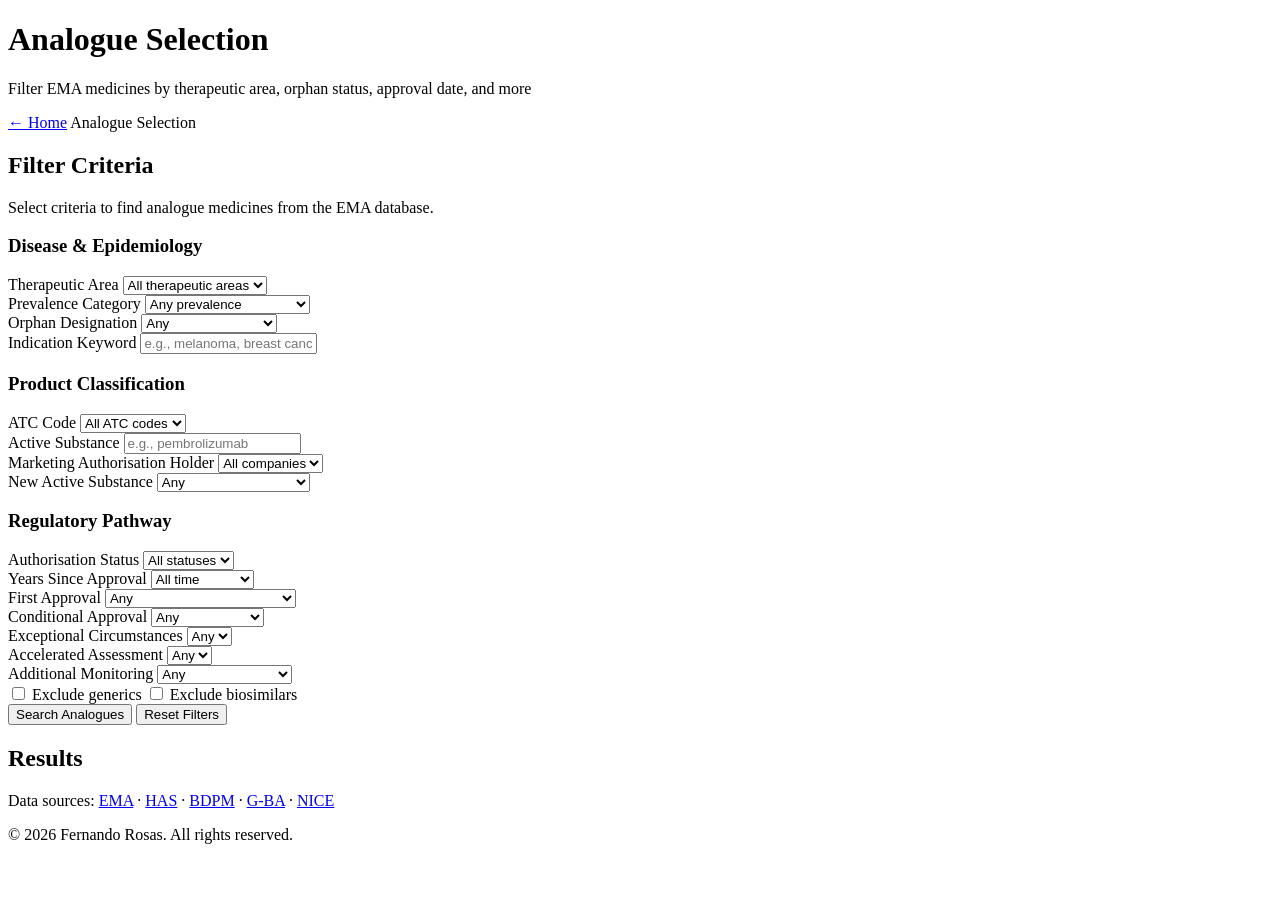
==== app/static/analogues.html @ 76475c4f "Add copyright notice to all pages Adds © 2026 Fernando Rosas footer line to index, hta, analogues, a" ====
<!DOCTYPE html>
<html lang="en">
<head>
    <meta charset="UTF-8">
    <meta name="viewport" content="width=device-width, initial-scale=1.0">
    <title>Analogue Selection — HTA Assessment Finder</title>
    <link rel="stylesheet" href="/static/style.css">
    <!-- Privacy-friendly analytics by Plausible -->
    <script async src="https://plausible.io/js/pa-WicLt2ziy4Y9gaHl7hJ8s.js"></script>
    <script>
      window.plausible=window.plausible||function(){(plausible.q=plausible.q||[]).push(arguments)},plausible.init=plausible.init||function(i){plausible.o=i||{}};
      plausible.init()
    </script>
</head>
<body>
    <header>
        <div class="container">
            <h1>Analogue Selection</h1>
            <p class="subtitle">Filter EMA medicines by therapeutic area, orphan status, approval date, and more</p>
        </div>
    </header>

    <nav class="page-nav">
        <div class="container">
            <a href="/" class="back-link">&larr; Home</a>
            <span class="page-title">Analogue Selection</span>
        </div>
    </nav>

    <main class="container">
        <!-- Filters panel -->
        <section class="card">
            <h2>Filter Criteria</h2>
            <p class="filter-description">Select criteria to find analogue medicines from the EMA database.</p>

            <!-- Section: Disease & Epidemiology -->
            <h3 class="filter-section-title">Disease &amp; Epidemiology</h3>
            <div class="filter-grid">
                <div class="filter-group">
                    <label for="filter-area">Therapeutic Area</label>
                    <select id="filter-area"><option value="">All therapeutic areas</option></select>
                </div>
                <div class="filter-group">
                    <label for="filter-prevalence">Prevalence Category</label>
                    <select id="filter-prevalence">
                        <option value="">Any prevalence</option>
                        <option value="ultra-rare">Ultra-rare (&lt;1 in 50,000)</option>
                        <option value="rare">Rare (&lt;5 in 10,000)</option>
                        <option value="non-rare">Non-rare</option>
                    </select>
                </div>
                <div class="filter-group">
                    <label for="filter-orphan">Orphan Designation</label>
                    <select id="filter-orphan">
                        <option value="">Any</option>
                        <option value="yes">Orphan designated</option>
                        <option value="no">Non-orphan</option>
                    </select>
                </div>
                <div class="filter-group">
                    <label for="filter-indication">Indication Keyword</label>
                    <input type="text" id="filter-indication" placeholder="e.g., melanoma, breast cancer, SMA">
                </div>
            </div>

            <!-- Section: Product Classification -->
            <h3 class="filter-section-title">Product Classification</h3>
            <div class="filter-grid">
                <div class="filter-group">
                    <label for="filter-atc">ATC Code</label>
                    <select id="filter-atc"><option value="">All ATC codes</option></select>
                </div>
                <div class="filter-group">
                    <label for="filter-substance">Active Substance</label>
                    <input type="text" id="filter-substance" placeholder="e.g., pembrolizumab">
                </div>
                <div class="filter-group">
                    <label for="filter-mah">Marketing Authorisation Holder</label>
                    <select id="filter-mah"><option value="">All companies</option></select>
                </div>
                <div class="filter-group">
                    <label for="filter-new-substance">New Active Substance</label>
                    <select id="filter-new-substance">
                        <option value="">Any</option>
                        <option value="yes">Yes (novel substance)</option>
                        <option value="no">No</option>
                    </select>
                </div>
            </div>

            <!-- Section: Regulatory Pathway -->
            <h3 class="filter-section-title">Regulatory Pathway</h3>
            <div class="filter-grid">
                <div class="filter-group">
                    <label for="filter-status">Authorisation Status</label>
                    <select id="filter-status"><option value="">All statuses</option></select>
                </div>
                <div class="filter-group">
                    <label for="filter-years">Years Since Approval</label>
                    <select id="filter-years">
                        <option value="0">All time</option>
                        <option value="3">Last 3 years</option>
                        <option value="5">Last 5 years</option>
                        <option value="10">Last 10 years</option>
                        <option value="15">Last 15 years</option>
                    </select>
                </div>
                <div class="filter-group">
                    <label for="filter-first">First Approval</label>
                    <select id="filter-first">
                        <option value="">Any</option>
                        <option value="yes">Yes (first EMA authorization)</option>
                        <option value="no">No (subsequent)</option>
                    </select>
                </div>
                <div class="filter-group">
                    <label for="filter-conditional">Conditional Approval</label>
                    <select id="filter-conditional">
                        <option value="">Any</option>
                        <option value="yes">Conditional MA</option>
                        <option value="no">Standard MA</option>
                    </select>
                </div>
                <div class="filter-group">
                    <label for="filter-exceptional">Exceptional Circumstances</label>
                    <select id="filter-exceptional">
                        <option value="">Any</option>
                        <option value="yes">Yes</option>
                        <option value="no">No</option>
                    </select>
                </div>
                <div class="filter-group">
                    <label for="filter-accelerated">Accelerated Assessment</label>
                    <select id="filter-accelerated">
                        <option value="">Any</option>
                        <option value="yes">Yes</option>
                        <option value="no">No</option>
                    </select>
                </div>
                <div class="filter-group">
                    <label for="filter-monitoring">Additional Monitoring</label>
                    <select id="filter-monitoring">
                        <option value="">Any</option>
                        <option value="yes">Yes (black triangle)</option>
                        <option value="no">No</option>
                    </select>
                </div>
            </div>

            <!-- Exclusion checkboxes -->
            <div class="filter-checkboxes">
                <label class="checkbox-label">
                    <input type="checkbox" id="filter-excl-generics"> Exclude generics
                </label>
                <label class="checkbox-label">
                    <input type="checkbox" id="filter-excl-biosimilars"> Exclude biosimilars
                </label>
            </div>

            <div class="filter-actions">
                <button id="analogue-search-btn">Search Analogues</button>
                <button id="analogue-reset-btn" class="btn-secondary">Reset Filters</button>
            </div>
        </section>

        <!-- Results -->
        <section class="card" id="analogue-results-section">
            <h2>Results</h2>
            <div id="analogue-status" class="status-msg hidden"></div>
            <div id="analogue-results"></div>
        </section>
    </main>

    <footer>
        <div class="container">
            <p>Data sources: <a href="https://www.ema.europa.eu" target="_blank" rel="noopener">EMA</a> &middot;
            <a href="https://www.has-sante.fr" target="_blank" rel="noopener">HAS</a> &middot;
            <a href="https://base-donnees-publique.medicaments.gouv.fr" target="_blank" rel="noopener">BDPM</a> &middot;
            <a href="https://www.g-ba.de" target="_blank" rel="noopener">G-BA</a> &middot;
            <a href="https://www.nice.org.uk" target="_blank" rel="noopener">NICE</a></p>
            <p>&copy; 2026 Fernando Rosas. All rights reserved.</p>
        </div>
    </footer>

    <script src="/static/shared.js"></script>
    <script src="/static/analogues.js"></script>
</body>
</html>
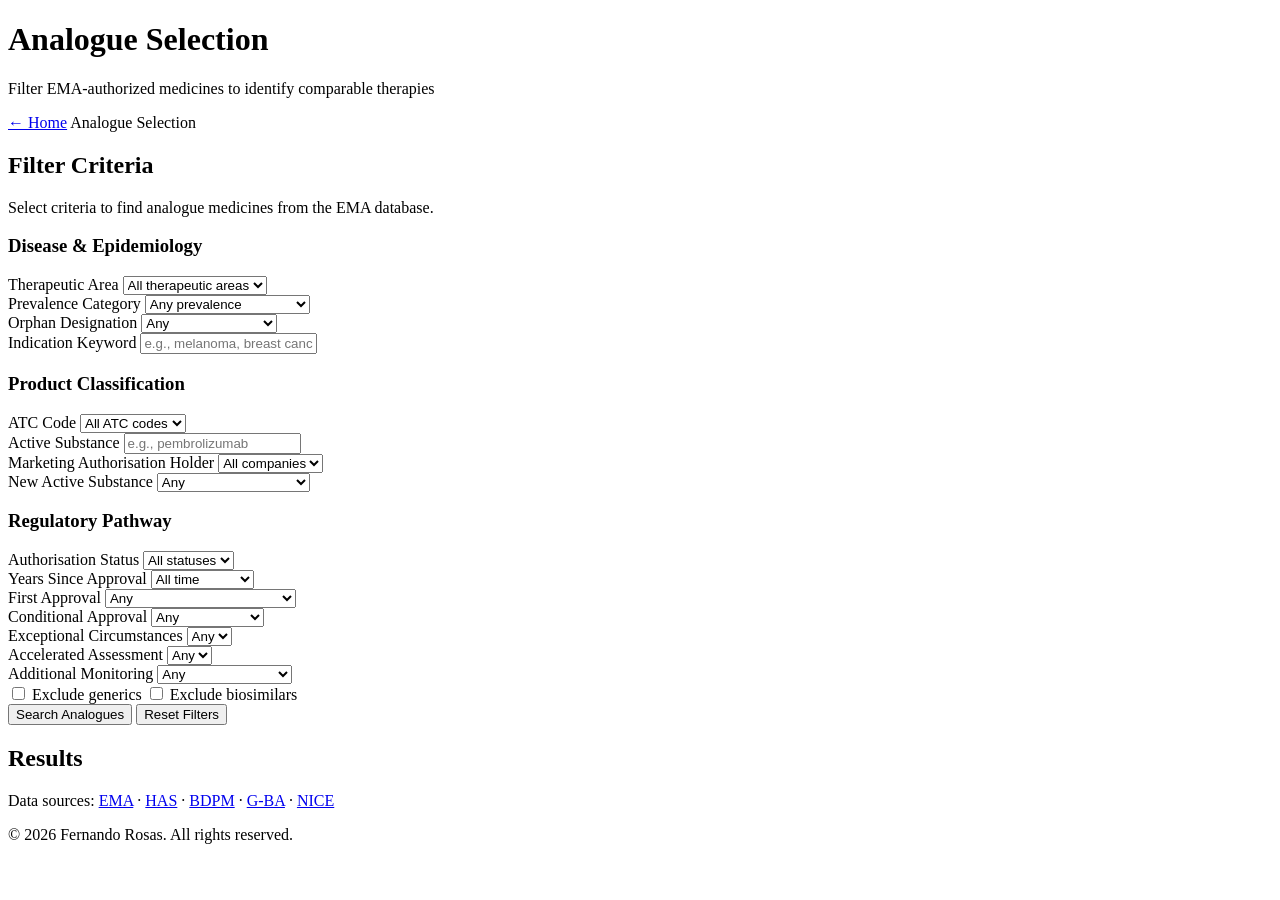
==== commit a1d97833: "Port missing changes from other branch - Add summary_en field to AssessmentResult model - France HAS" ====
--- a/app/static/analogues.html
+++ b/app/static/analogues.html
@@ -16,7 +16,7 @@
     <header>
         <div class="container">
             <h1>Analogue Selection</h1>
-            <p class="subtitle">Filter EMA medicines by therapeutic area, orphan status, approval date, and more</p>
+            <p class="subtitle">Filter EMA-authorized medicines to identify comparable therapies</p>
         </div>
     </header>
 
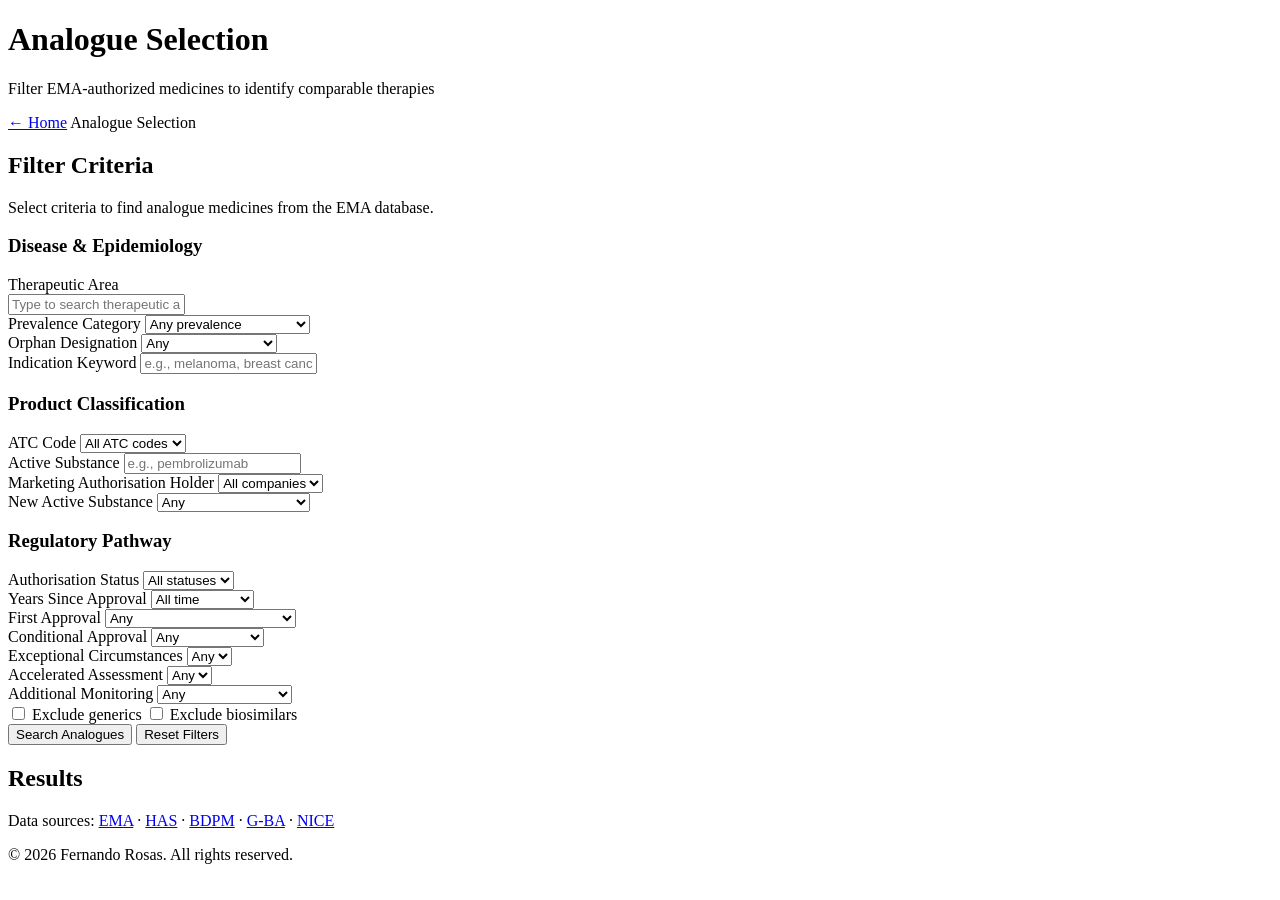
==== commit d956098b: "Enhance Analogue Selection: multi-area filter, Excel export, prevalence column Three improvements to" ====
--- a/app/static/analogues.html
+++ b/app/static/analogues.html
@@ -3,7 +3,7 @@
 <head>
     <meta charset="UTF-8">
     <meta name="viewport" content="width=device-width, initial-scale=1.0">
-    <title>Analogue Selection — HTA Assessment Finder</title>
+    <title>Analogue Selection — VAP Global Resources</title>
     <link rel="stylesheet" href="/static/style.css">
     <!-- Privacy-friendly analytics by Plausible -->
     <script async src="https://plausible.io/js/pa-WicLt2ziy4Y9gaHl7hJ8s.js"></script>
@@ -36,9 +36,13 @@
             <!-- Section: Disease & Epidemiology -->
             <h3 class="filter-section-title">Disease &amp; Epidemiology</h3>
             <div class="filter-grid">
-                <div class="filter-group">
-                    <label for="filter-area">Therapeutic Area</label>
-                    <select id="filter-area"><option value="">All therapeutic areas</option></select>
+                <div class="filter-group filter-group-wide">
+                    <label for="filter-area-input">Therapeutic Area</label>
+                    <div class="area-multiselect">
+                        <div id="filter-area-tags" class="area-tags"></div>
+                        <input type="text" id="filter-area-input" placeholder="Type to search therapeutic areas..." autocomplete="off">
+                        <div id="filter-area-dropdown" class="area-dropdown hidden"></div>
+                    </div>
                 </div>
                 <div class="filter-group">
                     <label for="filter-prevalence">Prevalence Category</label>
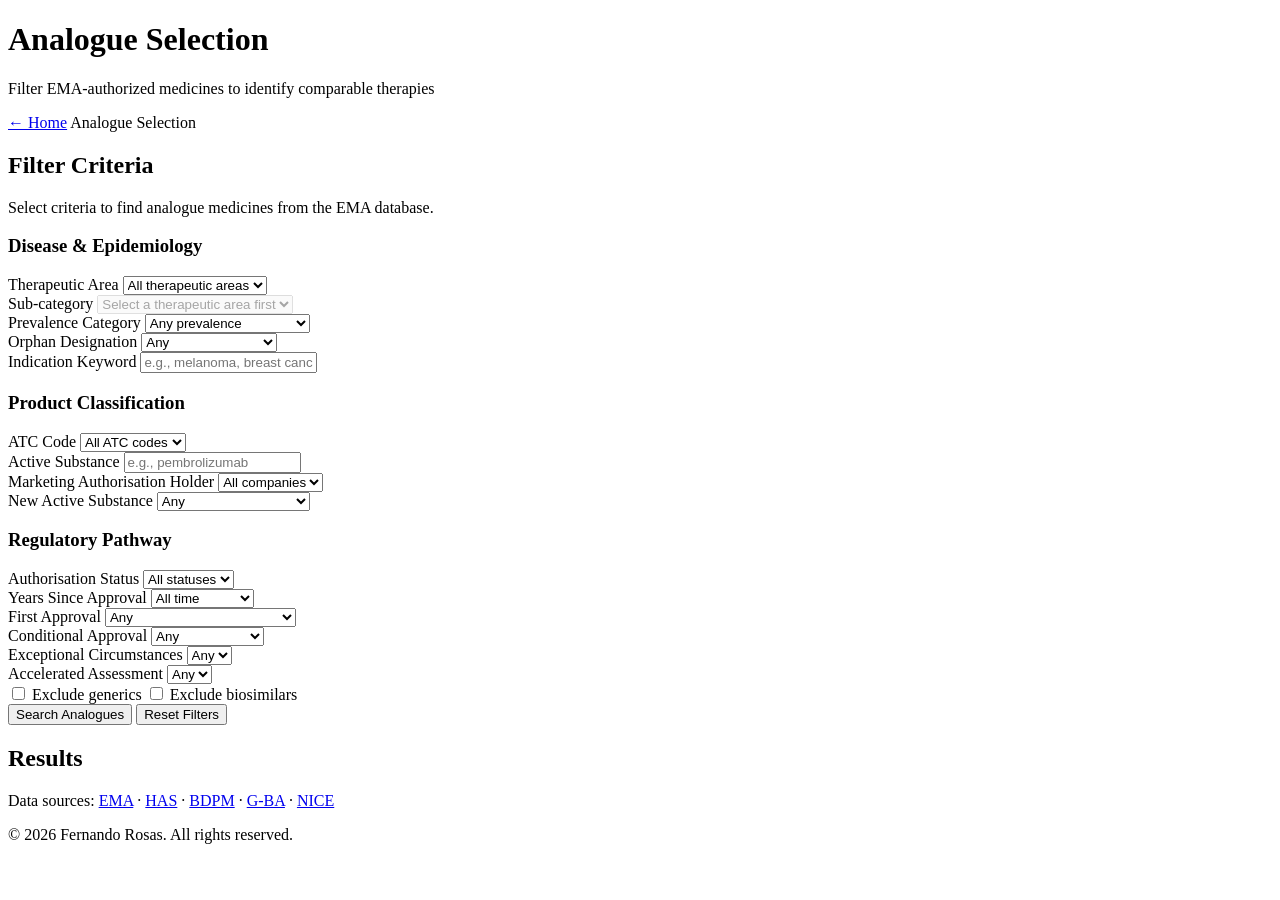
==== commit 14eb3e2b: "Add hierarchical therapeutic area taxonomy, remove black triangle Replace the flat text-based therap" ====
--- a/app/static/analogues.html
+++ b/app/static/analogues.html
@@ -36,13 +36,17 @@
             <!-- Section: Disease & Epidemiology -->
             <h3 class="filter-section-title">Disease &amp; Epidemiology</h3>
             <div class="filter-grid">
-                <div class="filter-group filter-group-wide">
-                    <label for="filter-area-input">Therapeutic Area</label>
-                    <div class="area-multiselect">
-                        <div id="filter-area-tags" class="area-tags"></div>
-                        <input type="text" id="filter-area-input" placeholder="Type to search therapeutic areas..." autocomplete="off">
-                        <div id="filter-area-dropdown" class="area-dropdown hidden"></div>
-                    </div>
+                <div class="filter-group">
+                    <label for="filter-category">Therapeutic Area</label>
+                    <select id="filter-category">
+                        <option value="">All therapeutic areas</option>
+                    </select>
+                </div>
+                <div class="filter-group">
+                    <label for="filter-subcategory">Sub-category</label>
+                    <select id="filter-subcategory" disabled>
+                        <option value="">Select a therapeutic area first</option>
+                    </select>
                 </div>
                 <div class="filter-group">
                     <label for="filter-prevalence">Prevalence Category</label>
@@ -141,14 +145,6 @@
                         <option value="no">No</option>
                     </select>
                 </div>
-                <div class="filter-group">
-                    <label for="filter-monitoring">Additional Monitoring</label>
-                    <select id="filter-monitoring">
-                        <option value="">Any</option>
-                        <option value="yes">Yes (black triangle)</option>
-                        <option value="no">No</option>
-                    </select>
-                </div>
             </div>
 
             <!-- Exclusion checkboxes -->
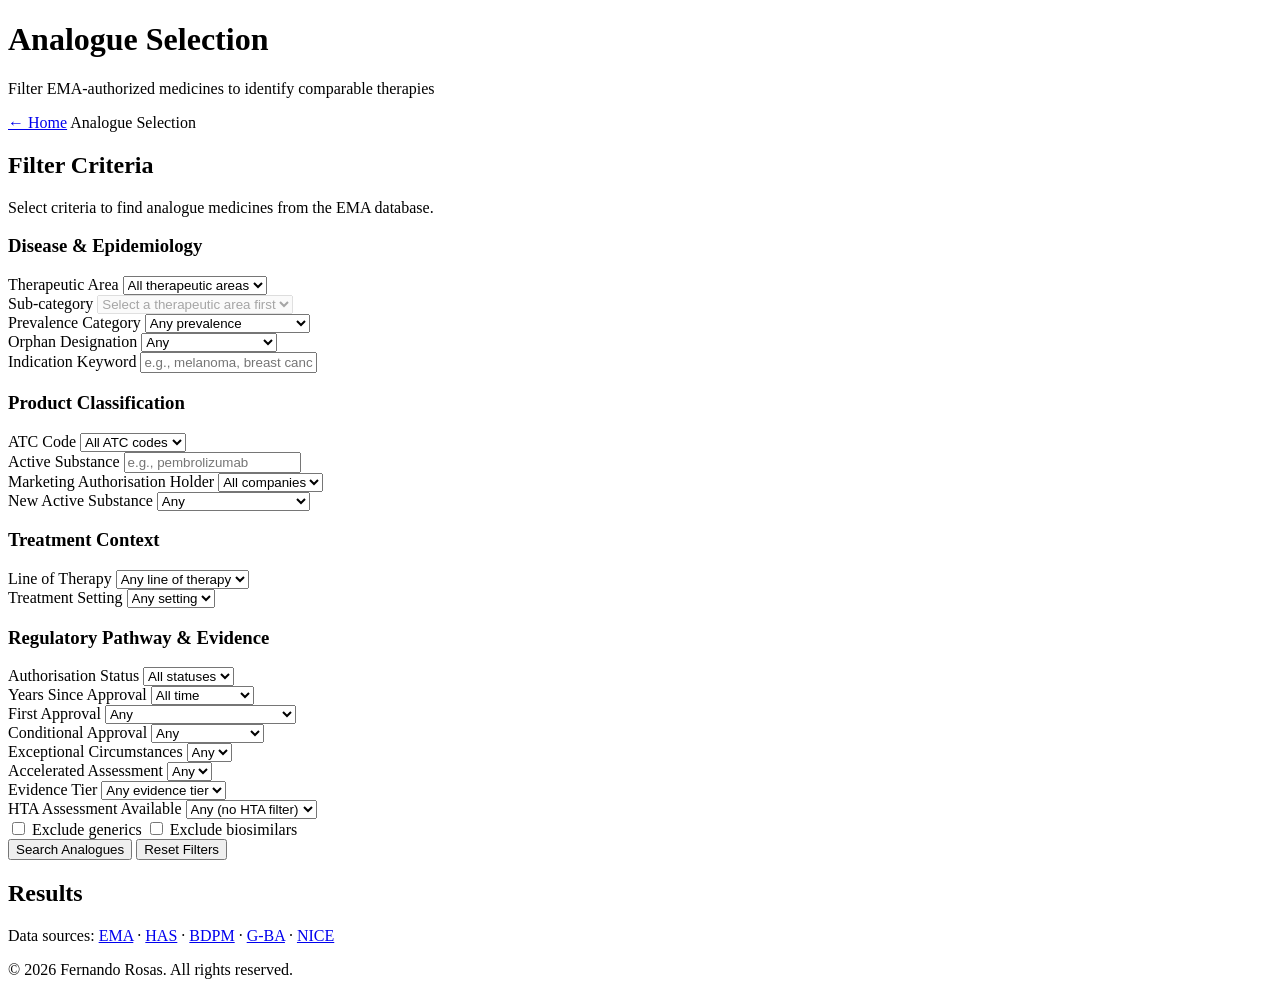
==== commit fe3ef3f2: "Add HTA cross-reference, line-of-therapy, evidence tier, and per-indication rows to analogue selecti" ====
--- a/app/static/analogues.html
+++ b/app/static/analogues.html
@@ -96,8 +96,21 @@
                 </div>
             </div>
 
-            <!-- Section: Regulatory Pathway -->
-            <h3 class="filter-section-title">Regulatory Pathway</h3>
+            <!-- Section: Line of Therapy & Treatment Setting -->
+            <h3 class="filter-section-title">Treatment Context</h3>
+            <div class="filter-grid">
+                <div class="filter-group">
+                    <label for="filter-lot">Line of Therapy</label>
+                    <select id="filter-lot"><option value="">Any line of therapy</option></select>
+                </div>
+                <div class="filter-group">
+                    <label for="filter-setting">Treatment Setting</label>
+                    <select id="filter-setting"><option value="">Any setting</option></select>
+                </div>
+            </div>
+
+            <!-- Section: Regulatory Pathway & Evidence -->
+            <h3 class="filter-section-title">Regulatory Pathway &amp; Evidence</h3>
             <div class="filter-grid">
                 <div class="filter-group">
                     <label for="filter-status">Authorisation Status</label>
@@ -144,6 +157,14 @@
                         <option value="yes">Yes</option>
                         <option value="no">No</option>
                     </select>
+                </div>
+                <div class="filter-group">
+                    <label for="filter-evidence">Evidence Tier</label>
+                    <select id="filter-evidence"><option value="">Any evidence tier</option></select>
+                </div>
+                <div class="filter-group">
+                    <label for="filter-hta">HTA Assessment Available</label>
+                    <select id="filter-hta"><option value="">Any (no HTA filter)</option></select>
                 </div>
             </div>
 
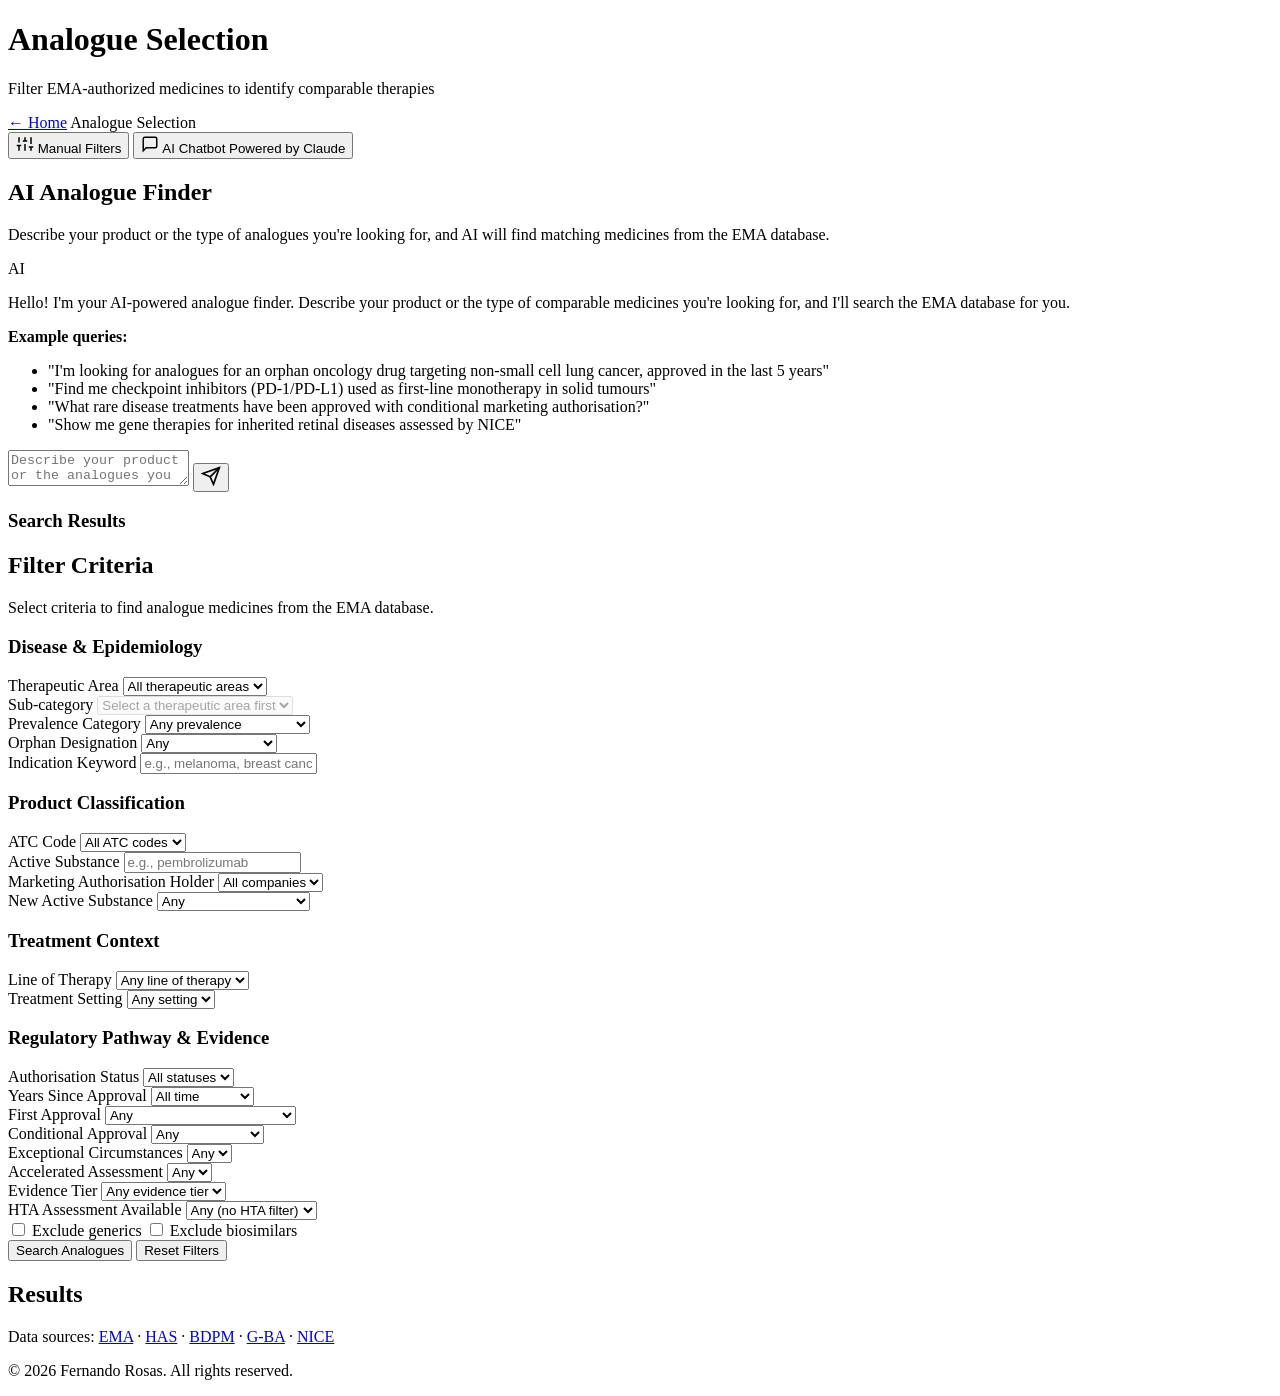
==== commit c0a162a5: "Add AI chatbot to Analogue Selection module Users can now describe their product or desired analogue" ====
--- a/app/static/analogues.html
+++ b/app/static/analogues.html
@@ -28,8 +28,60 @@
     </nav>
 
     <main class="container">
-        <!-- Filters panel -->
-        <section class="card">
+        <!-- Mode switcher: Manual Filters vs AI Chatbot -->
+        <div class="analogue-mode-switcher">
+            <button class="mode-tab active" data-mode="filters" id="mode-filters-tab">
+                <svg width="18" height="18" viewBox="0 0 24 24" fill="none" stroke="currentColor" stroke-width="2"><line x1="4" y1="21" x2="4" y2="14"/><line x1="4" y1="10" x2="4" y2="3"/><line x1="12" y1="21" x2="12" y2="12"/><line x1="12" y1="8" x2="12" y2="3"/><line x1="20" y1="21" x2="20" y2="16"/><line x1="20" y1="12" x2="20" y2="3"/><line x1="1" y1="14" x2="7" y2="14"/><line x1="9" y1="8" x2="15" y2="8"/><line x1="17" y1="16" x2="23" y2="16"/></svg>
+                Manual Filters
+            </button>
+            <button class="mode-tab" data-mode="chatbot" id="mode-chatbot-tab">
+                <svg width="18" height="18" viewBox="0 0 24 24" fill="none" stroke="currentColor" stroke-width="2"><path d="M21 15a2 2 0 0 1-2 2H7l-4 4V5a2 2 0 0 1 2-2h14a2 2 0 0 1 2 2z"/></svg>
+                AI Chatbot
+                <span class="mode-badge">Powered by Claude</span>
+            </button>
+        </div>
+
+        <!-- AI Chatbot panel -->
+        <section class="card chatbot-section hidden" id="chatbot-section">
+            <h2>AI Analogue Finder</h2>
+            <p class="filter-description">Describe your product or the type of analogues you're looking for, and AI will find matching medicines from the EMA database.</p>
+
+            <div class="chatbot-container">
+                <div class="chatbot-messages" id="chatbot-messages">
+                    <div class="chat-message assistant">
+                        <div class="chat-avatar">AI</div>
+                        <div class="chat-bubble">
+                            <p>Hello! I'm your AI-powered analogue finder. Describe your product or the type of comparable medicines you're looking for, and I'll search the EMA database for you.</p>
+                            <p class="chat-examples"><strong>Example queries:</strong></p>
+                            <ul class="chat-examples-list">
+                                <li>"I'm looking for analogues for an orphan oncology drug targeting non-small cell lung cancer, approved in the last 5 years"</li>
+                                <li>"Find me checkpoint inhibitors (PD-1/PD-L1) used as first-line monotherapy in solid tumours"</li>
+                                <li>"What rare disease treatments have been approved with conditional marketing authorisation?"</li>
+                                <li>"Show me gene therapies for inherited retinal diseases assessed by NICE"</li>
+                            </ul>
+                        </div>
+                    </div>
+                </div>
+
+                <div class="chatbot-input-area">
+                    <textarea id="chatbot-input" placeholder="Describe your product or the analogues you want to find..." rows="2"></textarea>
+                    <button id="chatbot-send-btn" title="Send message">
+                        <svg width="20" height="20" viewBox="0 0 24 24" fill="none" stroke="currentColor" stroke-width="2"><line x1="22" y1="2" x2="11" y2="13"/><polygon points="22 2 15 22 11 13 2 9 22 2"/></svg>
+                    </button>
+                </div>
+            </div>
+
+            <!-- Chatbot results appear here -->
+            <div id="chatbot-results-section" class="hidden">
+                <h3 class="chatbot-results-title">Search Results</h3>
+                <div id="chatbot-filters-display"></div>
+                <div id="chatbot-status" class="status-msg hidden"></div>
+                <div id="chatbot-results"></div>
+            </div>
+        </section>
+
+        <!-- Filters panel (manual mode) -->
+        <section class="card" id="filters-section">
             <h2>Filter Criteria</h2>
             <p class="filter-description">Select criteria to find analogue medicines from the EMA database.</p>
 
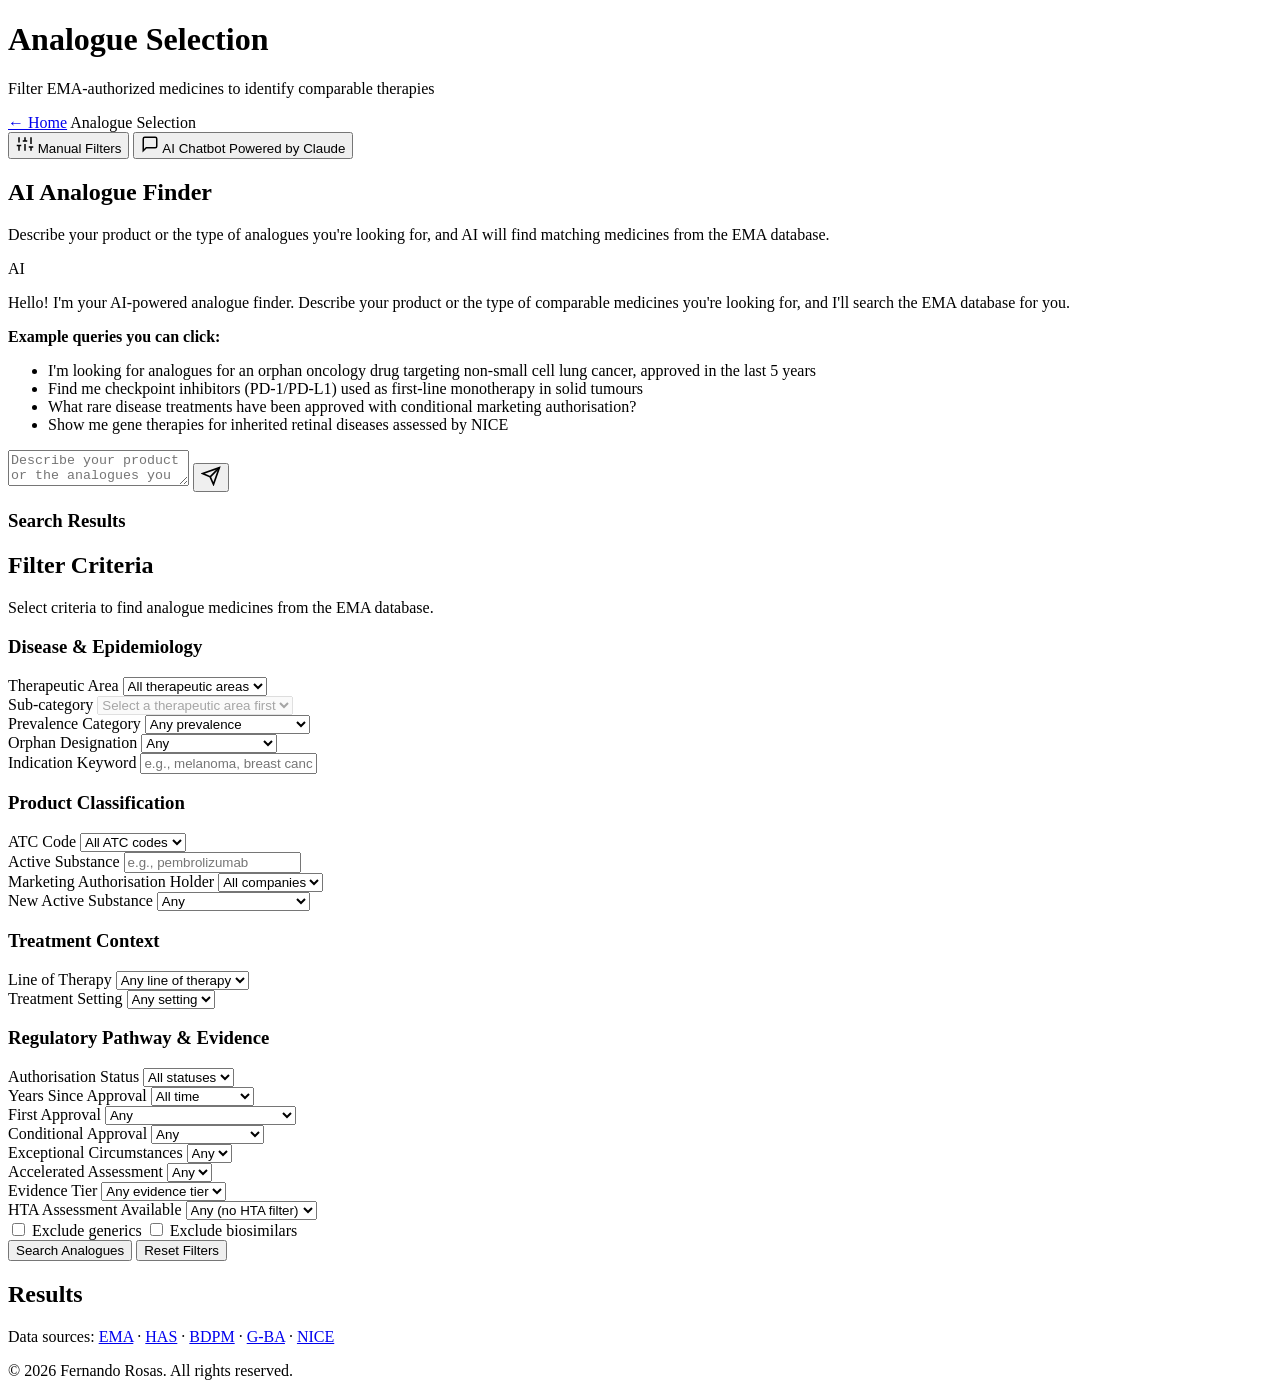
==== commit 4aef2236: "Improve AI chatbot: switch to Sonnet 4.6, harden endpoint, polish UX - Switch from Opus 4.6 to Sonne" ====
--- a/app/static/analogues.html
+++ b/app/static/analogues.html
@@ -29,44 +29,44 @@
 
     <main class="container">
         <!-- Mode switcher: Manual Filters vs AI Chatbot -->
-        <div class="analogue-mode-switcher">
-            <button class="mode-tab active" data-mode="filters" id="mode-filters-tab">
-                <svg width="18" height="18" viewBox="0 0 24 24" fill="none" stroke="currentColor" stroke-width="2"><line x1="4" y1="21" x2="4" y2="14"/><line x1="4" y1="10" x2="4" y2="3"/><line x1="12" y1="21" x2="12" y2="12"/><line x1="12" y1="8" x2="12" y2="3"/><line x1="20" y1="21" x2="20" y2="16"/><line x1="20" y1="12" x2="20" y2="3"/><line x1="1" y1="14" x2="7" y2="14"/><line x1="9" y1="8" x2="15" y2="8"/><line x1="17" y1="16" x2="23" y2="16"/></svg>
+        <div class="analogue-mode-switcher" role="tablist" aria-label="Search mode">
+            <button class="mode-tab active" data-mode="filters" id="mode-filters-tab" role="tab" aria-selected="true" aria-controls="filters-section">
+                <svg width="18" height="18" viewBox="0 0 24 24" fill="none" stroke="currentColor" stroke-width="2" aria-hidden="true"><line x1="4" y1="21" x2="4" y2="14"/><line x1="4" y1="10" x2="4" y2="3"/><line x1="12" y1="21" x2="12" y2="12"/><line x1="12" y1="8" x2="12" y2="3"/><line x1="20" y1="21" x2="20" y2="16"/><line x1="20" y1="12" x2="20" y2="3"/><line x1="1" y1="14" x2="7" y2="14"/><line x1="9" y1="8" x2="15" y2="8"/><line x1="17" y1="16" x2="23" y2="16"/></svg>
                 Manual Filters
             </button>
-            <button class="mode-tab" data-mode="chatbot" id="mode-chatbot-tab">
-                <svg width="18" height="18" viewBox="0 0 24 24" fill="none" stroke="currentColor" stroke-width="2"><path d="M21 15a2 2 0 0 1-2 2H7l-4 4V5a2 2 0 0 1 2-2h14a2 2 0 0 1 2 2z"/></svg>
+            <button class="mode-tab" data-mode="chatbot" id="mode-chatbot-tab" role="tab" aria-selected="false" aria-controls="chatbot-section">
+                <svg width="18" height="18" viewBox="0 0 24 24" fill="none" stroke="currentColor" stroke-width="2" aria-hidden="true"><path d="M21 15a2 2 0 0 1-2 2H7l-4 4V5a2 2 0 0 1 2-2h14a2 2 0 0 1 2 2z"/></svg>
                 AI Chatbot
                 <span class="mode-badge">Powered by Claude</span>
             </button>
         </div>
 
         <!-- AI Chatbot panel -->
-        <section class="card chatbot-section hidden" id="chatbot-section">
+        <section class="card chatbot-section hidden" id="chatbot-section" role="tabpanel" aria-labelledby="mode-chatbot-tab">
             <h2>AI Analogue Finder</h2>
             <p class="filter-description">Describe your product or the type of analogues you're looking for, and AI will find matching medicines from the EMA database.</p>
 
             <div class="chatbot-container">
-                <div class="chatbot-messages" id="chatbot-messages">
+                <div class="chatbot-messages" id="chatbot-messages" role="log" aria-live="polite" aria-label="Chat messages">
                     <div class="chat-message assistant">
-                        <div class="chat-avatar">AI</div>
+                        <div class="chat-avatar" aria-hidden="true">AI</div>
                         <div class="chat-bubble">
                             <p>Hello! I'm your AI-powered analogue finder. Describe your product or the type of comparable medicines you're looking for, and I'll search the EMA database for you.</p>
-                            <p class="chat-examples"><strong>Example queries:</strong></p>
+                            <p class="chat-examples"><strong>Example queries you can click:</strong></p>
                             <ul class="chat-examples-list">
-                                <li>"I'm looking for analogues for an orphan oncology drug targeting non-small cell lung cancer, approved in the last 5 years"</li>
-                                <li>"Find me checkpoint inhibitors (PD-1/PD-L1) used as first-line monotherapy in solid tumours"</li>
-                                <li>"What rare disease treatments have been approved with conditional marketing authorisation?"</li>
-                                <li>"Show me gene therapies for inherited retinal diseases assessed by NICE"</li>
+                                <li>I'm looking for analogues for an orphan oncology drug targeting non-small cell lung cancer, approved in the last 5 years</li>
+                                <li>Find me checkpoint inhibitors (PD-1/PD-L1) used as first-line monotherapy in solid tumours</li>
+                                <li>What rare disease treatments have been approved with conditional marketing authorisation?</li>
+                                <li>Show me gene therapies for inherited retinal diseases assessed by NICE</li>
                             </ul>
                         </div>
                     </div>
                 </div>
 
                 <div class="chatbot-input-area">
-                    <textarea id="chatbot-input" placeholder="Describe your product or the analogues you want to find..." rows="2"></textarea>
-                    <button id="chatbot-send-btn" title="Send message">
-                        <svg width="20" height="20" viewBox="0 0 24 24" fill="none" stroke="currentColor" stroke-width="2"><line x1="22" y1="2" x2="11" y2="13"/><polygon points="22 2 15 22 11 13 2 9 22 2"/></svg>
+                    <textarea id="chatbot-input" placeholder="Describe your product or the analogues you want to find..." rows="2" aria-label="Describe your product or the analogues you want to find" maxlength="2000"></textarea>
+                    <button id="chatbot-send-btn" title="Send message" aria-label="Send message">
+                        <svg width="20" height="20" viewBox="0 0 24 24" fill="none" stroke="currentColor" stroke-width="2" aria-hidden="true"><line x1="22" y1="2" x2="11" y2="13"/><polygon points="22 2 15 22 11 13 2 9 22 2"/></svg>
                     </button>
                 </div>
             </div>
@@ -81,7 +81,7 @@
         </section>
 
         <!-- Filters panel (manual mode) -->
-        <section class="card" id="filters-section">
+        <section class="card" id="filters-section" role="tabpanel" aria-labelledby="mode-filters-tab">
             <h2>Filter Criteria</h2>
             <p class="filter-description">Select criteria to find analogue medicines from the EMA database.</p>
 
